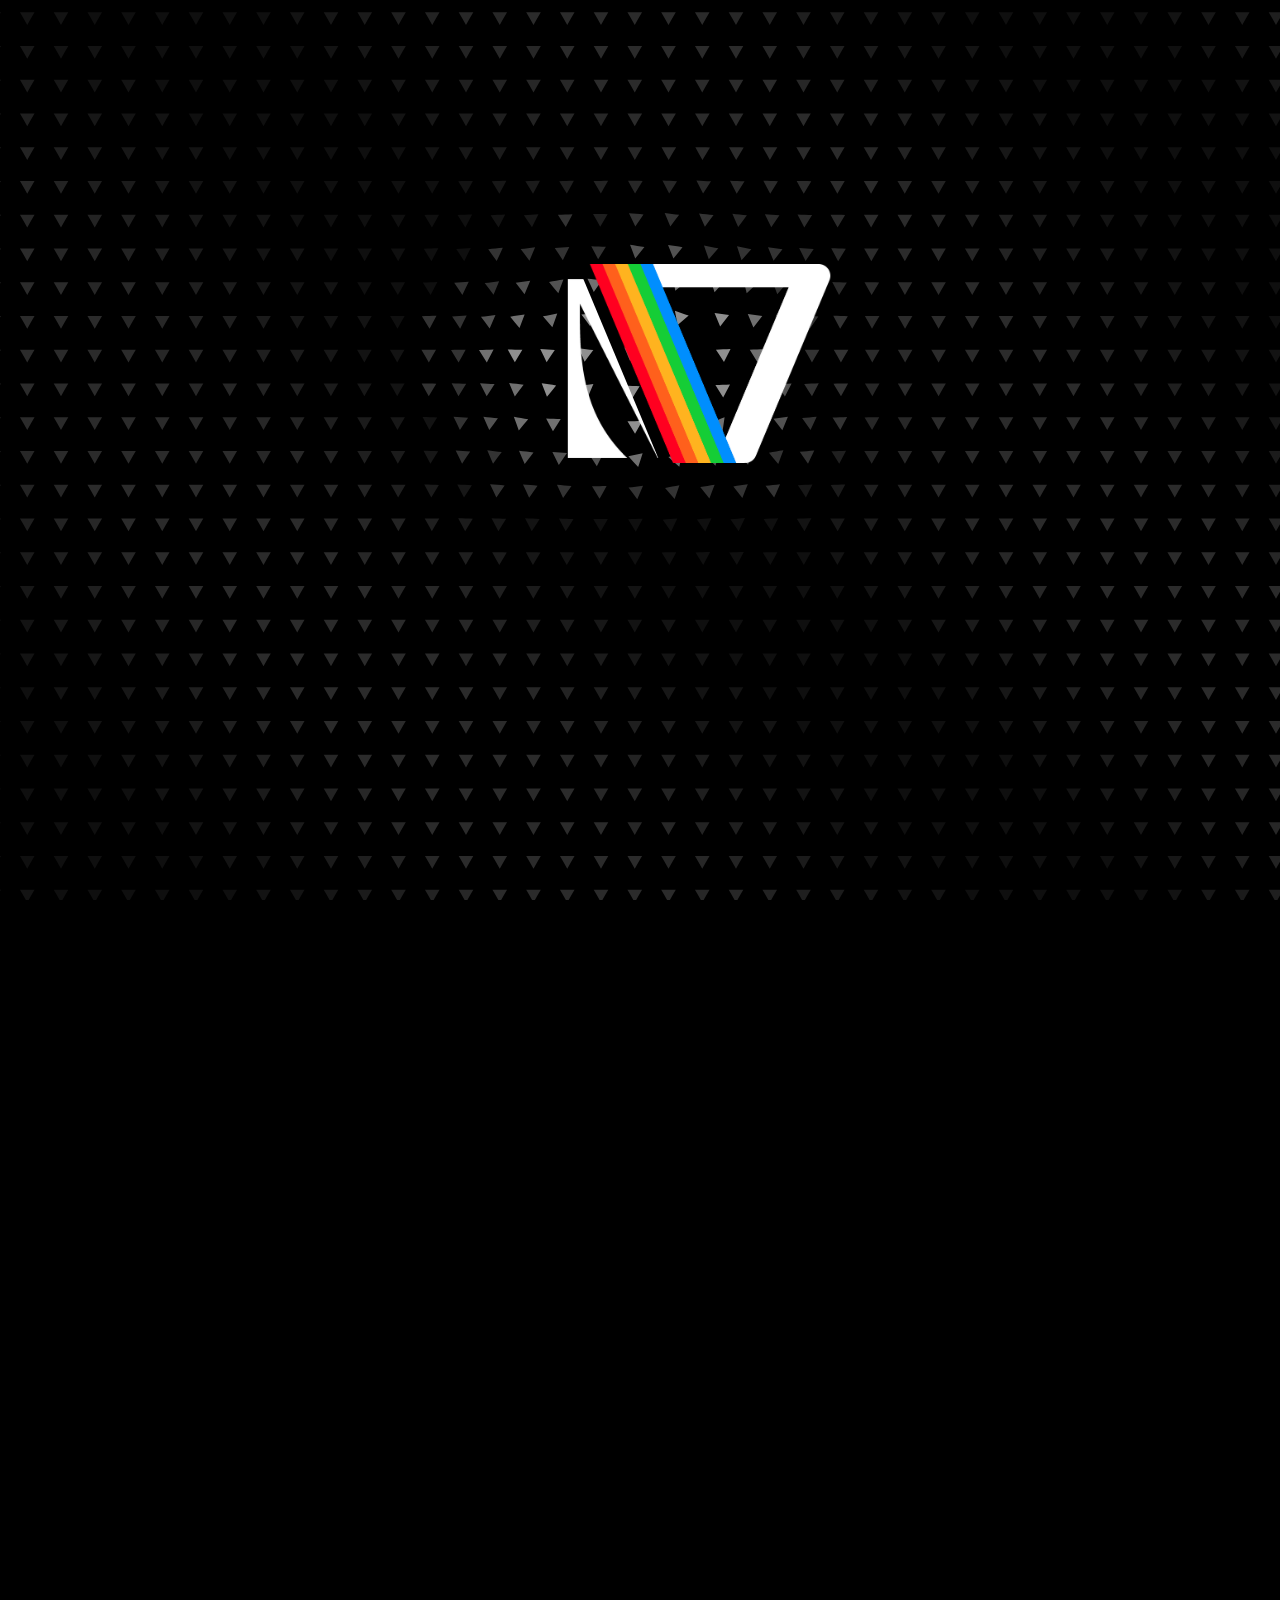
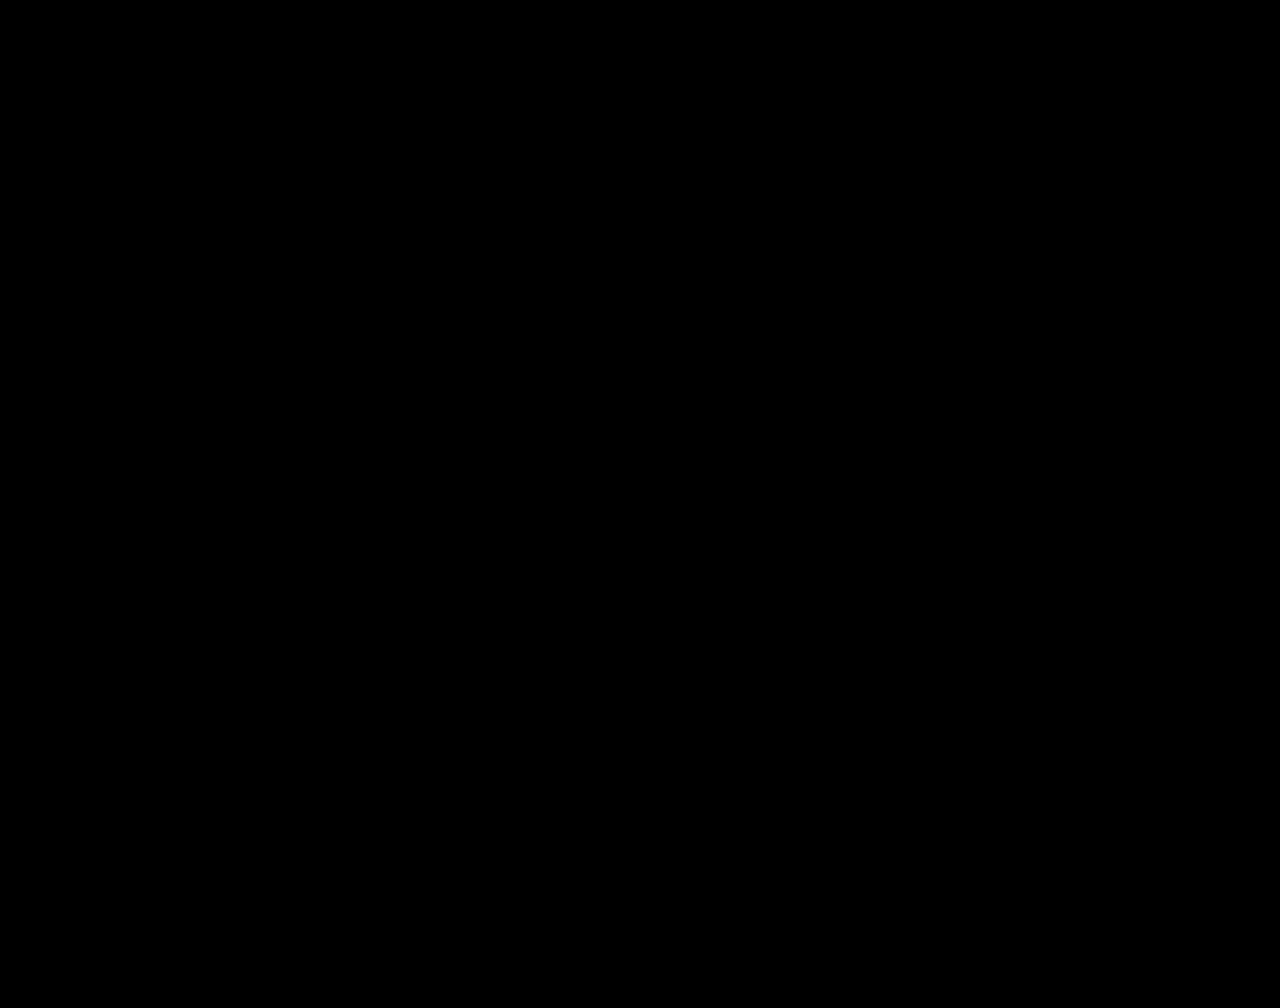
==== index.html @ 1aed2dae "Nabla website: homepage met intro, video's, formules en infopagina's Statische site in de Nabla-huis" ====
<!doctype html>
<html lang="nl">
<head>
  <meta charset="utf-8">
  <meta name="viewport" content="width=device-width, initial-scale=1">
  <title>Nabla, natuurkunde in beeld</title>
  <meta name="description" content="Nabla: natuurkundevideo's in het Nederlands, helder uitgelegd met animaties.">
  <!-- share previews; og:image may need the full address (https://.../assets/og.png) once the site has a domain -->
  <meta property="og:type" content="website">
  <meta property="og:locale" content="nl_NL">
  <meta property="og:site_name" content="Nabla">
  <meta property="og:title" content="Nabla, natuurkunde in beeld">
  <meta property="og:description" content="Nabla: natuurkundevideo's in het Nederlands, helder uitgelegd met animaties.">
  <meta property="og:image" content="assets/og.png">
  <meta property="og:image:width" content="1200">
  <meta property="og:image:height" content="630">
  <meta name="twitter:card" content="summary_large_image">
  <link rel="icon" href="assets/favicon.png">
  <link rel="apple-touch-icon" href="assets/apple-touch-icon.png">
  <meta name="theme-color" content="#000000">
  <link rel="preload" href="assets/fonts/bricolage-grotesque.woff2" as="font" type="font/woff2" crossorigin>
  <link rel="preload" href="assets/fonts/geist.woff2" as="font" type="font/woff2" crossorigin>
  <link rel="stylesheet" href="assets/katex/katex.min.css">
  <script defer src="assets/katex/katex.min.js"></script>
  <link rel="stylesheet" href="css/nabla.css">
  <script defer src="js/field.js"></script>
  <script defer src="js/videos.js"></script>
  <script defer src="js/pages.js"></script>
  <script defer src="js/intro.js"></script>
</head>
<body data-page="home" class="intro">
  <canvas class="field" aria-hidden="true"></canvas>
  <header class="site-header wrap">
    
    <nav aria-label="Hoofdmenu"><a href="index.html#videos">Video's</a><a href="formules.html">Formules</a><a href="docenten.html">Docenten</a><a href="over.html">Over Nabla</a></nav>
  </header>
  <main>
    <section class="hero wrap">
      <h1><span class="logo"><span class="sr-only">Nabla</span><img class="word" src="assets/wordmark.png" alt=""><img class="nabla" src="assets/nabla.png" alt=""></span></h1>
      <div class="after-logo">
        <p class="tagline">Natuurkunde, helder uitgelegd.</p>
        <div class="actions">
          <a class="button" href="#videos">Bekijk de video's</a>
          <a class="button quiet" href="over.html">Over Nabla</a>
        </div>
      </div>
    </section>
    <div id="videos" class="paper"></div>
  </main>
  <footer class="site-footer wrap">
    <span>Nabla, natuurkunde in beeld</span>
    <span class="links"><a href="steun.html">Steun Nabla</a><a href="https://www.youtube.com/" rel="noopener">Nabla op YouTube</a></span>
  </footer>
</body>
</html>
---- css/nabla.css ----
/* Nabla on the web. Black and white like the videos, hierarchy by size and weight instead of grey, brand yellow
   as the one accent (time codes, the active chapter, the main button). Formulas in Computer Modern (KaTeX) on
   white boards, as on the rekenbord in the videos; U, I, R, P, E and Q keep their colour. The five brand
   colours together appear only in the logo. */
@font-face {
  font-family: "Bricolage Grotesque"; font-weight: 200 800; font-stretch: 75% 100%; font-display: swap;
  src: url(../assets/fonts/bricolage-grotesque.woff2) format("woff2-variations");
}
@font-face {
  font-family: Geist; font-weight: 100 900; font-display: swap;
  src: url(../assets/fonts/geist.woff2) format("woff2-variations");
}

:root {
  --black: #000; --white: #fff; --yellow: #FFB31F;
  --display: "Bricolage Grotesque", "Arial Narrow", sans-serif;
  --body: Geist, system-ui, sans-serif;
  /* a perfect-fourth scale on 17px */
  --s-1: 0.8125rem; --s0: 1.0625rem; --s1: 1.4rem; --s2: 1.875rem; --s3: 2.5rem; --s4: clamp(2.75rem, 7vw, 5.5rem);
  --gutter: clamp(1.25rem, 4vw, 3.5rem);
  --wide: 84rem;
  --line: 1.5px;
  color-scheme: dark;
}

* { box-sizing: border-box; }
html { background: var(--black); scroll-behavior: smooth; }
body {
  margin: 0; min-height: 100vh; display: flex; flex-direction: column; overflow-x: clip;
  color: var(--white); font: 400 var(--s0)/1.55 var(--body); -webkit-font-smoothing: antialiased;
}
canvas.field { position: fixed; inset: 0; width: 100%; height: 100%; z-index: -1; }
main { flex: 1; }
h1, h2, h3 { font-family: var(--display); font-weight: 800; line-height: 0.95; letter-spacing: -0.02em; margin: 0; }
p { margin: 0; max-width: 60ch; }
a { color: inherit; text-underline-offset: 0.2em; text-decoration-thickness: 1px; }
:focus-visible { outline: 2px solid var(--yellow); outline-offset: 3px; }
.sr-only { position: absolute; width: 1px; height: 1px; overflow: hidden; clip-path: inset(50%); white-space: nowrap; }
.wrap { width: 100%; max-width: var(--wide); margin: 0 auto; padding: 0 var(--gutter); }
.time { font-variant-numeric: tabular-nums; color: var(--yellow); }

/* ── Header and footer ───────────────────────────────────────────────── */
.site-header { display: flex; flex-wrap: wrap; align-items: center; gap: 0.75rem 2rem; padding-block: 1.1rem; }
.site-header nav { display: flex; gap: 1.25rem 1.75rem; margin-left: auto; font-weight: 500; white-space: nowrap; }
.site-header nav a { text-decoration: none; }
.site-header nav a:hover, .site-header nav a[aria-current="page"] { text-decoration: underline; }
.site-header .brand .logo { width: clamp(6.5rem, 22vw, 8.5rem); }
.site-footer { display: flex; flex-wrap: wrap; justify-content: space-between; gap: 1rem; padding-block: 3rem 2rem; font-size: var(--s-1); }
.site-footer .links { display: flex; gap: 1.5rem; }

/* ── The logo: word mark and ∇ as in the intro. Values are pixels of the 8000 × 4000 logo artboard; --dx and --wdx
      are how far the ∇ and the word have slid (the defaults: where they end up), --s the size of the ∇. ── */
.logo {
  --dx: 2709.5; --wdx: -3637.8; --s: 1;
  display: block; position: relative; aspect-ratio: 7701.5 / 1707; width: min(84vw, 56rem);
}
.logo img { position: absolute; top: 0; height: 100%; user-select: none; -webkit-user-drag: none; }
.logo .nabla {
  left: calc((860 + 1959) / 7701.5 * 100%); width: calc(2173 / 7701.5 * 100%);
  transform-origin: calc((1950 - 860) / 2173 * 100%) 50%; /* the middle of the ∇ */
  transform: translateX(calc(var(--dx) / 2173 * 100%)) scale(var(--s));
}
.logo .word {
  left: calc((1678.8 + 1959) / 7701.5 * 100%); width: calc(6206 / 7701.5 * 100%);
  transform: translateX(calc(var(--wdx) / 6206 * 100%));
  /* hidden right of the ∇'s slanted left edge (x = 860 at the top, 1574 at the bottom): it slides out from behind.
     max(): before the word comes out the polygon would fold over and leave a hairline */
  clip-path: polygon(0 0, max(0%, (860 + var(--dx) - 1678.8 - var(--wdx)) / 6206 * 100%) 0,
                     max(0%, (1574 + var(--dx) - 1678.8 - var(--wdx)) / 6206 * 100%) 100%, 0 100%);
}

/* ── Buttons ─────────────────────────────────────────────────────────── */
.button {
  display: inline-flex; align-items: center; gap: 0.6em; padding: 0.8rem 1.4rem; border: 0; cursor: pointer;
  background: var(--yellow); color: var(--black); font: 700 var(--s0)/1 var(--body); text-decoration: none;
}
.button:hover { background: var(--white); }
.button.quiet { background: none; color: var(--white); box-shadow: inset 0 0 0 var(--line) var(--white); }
.button.quiet:hover { background: var(--white); color: var(--black); }

/* ── Home: the intro, then a row per video ─────────────────────────────── */
.hero {
  min-height: calc(100svh - 5rem); display: grid; place-content: center; justify-items: center; text-align: center;
  gap: 2.25rem; padding-bottom: 5rem;
  overflow: clip; /* the word sticks out while it slides: a phone would widen the whole page for it and zoom out */
}
.hero .tagline { font: 600 var(--s2)/1.1 var(--display); letter-spacing: -0.01em; max-width: none; }
.hero .actions { display: flex; flex-wrap: wrap; gap: 0.75rem; justify-content: center; margin-top: 1.5rem; }
/* during the intro: only the field and the logo; the rest comes in after it */
.intro .site-header, .intro .after-logo, .intro .site-footer, .intro #videos { opacity: 0; }
.site-header, .after-logo, .site-footer, #videos { transition: opacity 1s; }

#videos { scroll-margin-top: 1rem; }
.video-row { padding-block: 3.5rem; }
.video-row + .video-row { border-top: var(--line) solid var(--white); }
/* a row per video: the preview window on the left, title and text beside it, the chapters underneath.
   The same columns in every row, so all texts start on one line. */
.row-head { display: grid; grid-template-columns: minmax(0, 1.15fr) minmax(0, 1fr); align-items: center; gap: 1.5rem 3rem; margin-bottom: 2rem; }
.row-head h2 { font-size: clamp(2.25rem, 4.5vw, 4rem); }
.row-head h2 a { text-decoration: none; }
.row-head h2 a:hover { text-decoration: underline; text-decoration-thickness: 3px; }
.row-head .about { display: grid; gap: 1rem; justify-items: start; max-width: 32rem; }
.row-head .meta { font-weight: 600; }
.planned .row-head { margin: 0; }
.planned .soon { color: var(--yellow); font-weight: 600; }

/* the preview: a thumbnail, or a black frame with the background dots and the ∇, like the start of a video */
.preview {
  position: relative; display: block; aspect-ratio: 16 / 9; overflow: hidden; background: var(--black);
  background-image: radial-gradient(circle, rgba(128, 128, 128, 0.5) 1.2px, transparent 1.7px); background-size: 22px 22px;
}
.preview img { display: block; width: 100%; height: 100%; object-fit: cover; }
.preview .mark { position: absolute; inset: 0; margin: auto; width: auto; height: 32%; object-fit: contain; }
a.preview:hover { outline: 3px solid var(--black); outline-offset: 3px; }
.preview .badge { position: absolute; left: 1rem; bottom: 0.9rem; padding: 0.2rem 0.6rem; background: var(--yellow); color: var(--black); font-size: var(--s-1); font-weight: 700; }
.preview .play { position: absolute; left: 1rem; bottom: 1rem; width: 3.25rem; height: 3.25rem; background: var(--yellow); }
.preview .play::after { content: ""; position: absolute; inset: 0; margin: auto; width: 1.1rem; height: 1.3rem; background: var(--black); clip-path: polygon(0 0, 100% 50%, 0 100%); transform: translateX(0.12rem); }

/* the chapters as a strip of 16:9 tiles that scrolls sideways */
.strip {
  list-style: none; margin-block: 0; display: grid; grid-auto-flow: column; grid-auto-columns: clamp(15rem, 27vw, 21rem); gap: 1rem;
  overflow-x: auto; scroll-snap-type: x mandatory; padding-bottom: 1rem; margin-inline: calc(-1 * var(--gutter));
  padding-inline: var(--gutter); scroll-padding-inline: var(--gutter); scrollbar-color: var(--white) transparent; scrollbar-width: thin;
}
.tile {
  position: relative; /* holds KaTeX's hidden (absolute) MathML: it would escape the strip and widen the page on a phone */
  aspect-ratio: 16 / 9; display: grid; grid-template-rows: auto 1fr auto; padding: 0.9rem 1rem;
  background: var(--black); box-shadow: inset 0 0 0 var(--line) var(--white); text-decoration: none;
}
.strip li { scroll-snap-align: start; }
.tile:hover { box-shadow: inset 0 0 0 3px var(--yellow); }
.tile .top { display: flex; justify-content: space-between; align-items: baseline; }
.tile .number { font: 800 var(--s2)/1 var(--display); }
.tile .formula { place-self: center; font-size: 1.45rem; }
.tile h3 { font-size: var(--s1); line-height: 1.05; letter-spacing: -0.01em; }

/* .paper: below the top of a page it turns to white board, a calm, opaque surface over the moving field.
   Yellow text is too faint on white, so here time codes go black and yellow only fills the button. */
.paper { background: var(--white); color: var(--black); padding-block: 1rem; }
.paper :focus-visible { outline-color: var(--black); }
.paper .video-row + .video-row { border-top-color: var(--black); }
.paper .time { color: var(--black); font-weight: 600; }
.paper .button:hover { background: var(--black); color: var(--white); }
.paper .planned .soon { color: var(--black); font-weight: 700; }
.paper .strip { scrollbar-color: var(--black) transparent; }
.paper .tile { background: var(--white); box-shadow: inset 0 0 0 var(--line) var(--black); }
.paper .tile:hover { box-shadow: inset 0 0 0 3px var(--black); }

/* ── One video ───────────────────────────────────────────────────────── */
.video-page h1 { font-size: var(--s4); margin: 2.5rem 0 0.75rem; }
.video-page .lead { font-size: var(--s1); line-height: 1.4; margin-bottom: 4rem; }
.watch { display: grid; grid-template-columns: minmax(0, 1fr) 22rem; gap: 1.5rem; align-items: start; }
.player { aspect-ratio: 16 / 9; display: grid; place-items: center; box-shadow: inset 0 0 0 var(--line) var(--white); }
.player iframe { width: 100%; height: 100%; border: 0; }
.player p { font: 700 var(--s1) var(--display); text-align: center; padding: 1rem; }
.chapters { list-style: none; margin: 0; padding: 0; display: grid; gap: 0.25rem; }
.chapters button {
  width: 100%; display: grid; grid-template-columns: 4.2rem 1fr; gap: 0.5rem; text-align: left; cursor: pointer;
  padding: 0.7rem 0.9rem; border: 0; background: none; color: var(--white); font: 500 var(--s0)/1.3 var(--body);
}
.chapters button:hover { box-shadow: inset 0 0 0 var(--line) var(--white); }
.chapters button[aria-current="true"] { background: var(--white); color: var(--black); box-shadow: inset 6px 0 0 var(--yellow); }
.chapters button[aria-current="true"] .time { color: var(--black); font-weight: 700; }
.chapter-detail { margin-top: 3.5rem; display: grid; grid-template-columns: minmax(0, 22rem) 1fr; gap: 1.5rem 3rem; }
.chapter-detail h2 { font-size: var(--s3); margin-bottom: 0.8rem; }
.icon-button {
  display: inline-grid; place-items: center; width: 2.4rem; height: 2.4rem; padding: 0; border: 0; cursor: pointer;
  vertical-align: 0.05em; margin-left: 0.5rem; /* flows right after the last word of the title */
  background: none; color: var(--white); box-shadow: inset 0 0 0 var(--line) var(--white);
}
.icon-button:hover { background: var(--white); color: var(--black); }
.copied { font: 600 var(--s-1) var(--body); letter-spacing: 0; color: var(--yellow); margin-left: 0.5rem; vertical-align: 0.45em; }

/* the video page on white: the player as a black frame like the previews, the chapter list inverted */
.paper .video-page { padding-block: 3rem 4rem; }
.paper .player {
  box-shadow: none; background: var(--black); color: var(--white);
  background-image: radial-gradient(circle, rgba(128, 128, 128, 0.5) 1.2px, transparent 1.7px); background-size: 22px 22px;
}
.paper .chapters button { color: var(--black); }
.paper .chapters button:hover { box-shadow: inset 0 0 0 var(--line) var(--black); }
.paper .chapters button[aria-current="true"] { background: var(--black); color: var(--white); box-shadow: inset 6px 0 0 var(--yellow); }
.paper .chapters button[aria-current="true"] .time { color: var(--yellow); }
.paper .icon-button { color: var(--black); box-shadow: inset 0 0 0 var(--line) var(--black); }
.paper .icon-button:hover { background: var(--black); color: var(--white); }
.paper .copied { color: var(--black); }
.button.next { margin-top: 1rem; }
/* formula cards in equal columns, every card as tall as the tallest, so the formulas and rules line up */
.boards { display: grid; grid-template-columns: repeat(auto-fill, minmax(min(100%, 17rem), 1fr)); grid-auto-rows: 1fr; gap: 1rem; }

/* formula_card on a white board: name, the formula large, a rule, then symbol, meaning, (unit) as in Binas */
.board { display: flex; flex-direction: column; background: var(--white); color: var(--black); padding: 1.1rem 1.4rem 1.2rem; }
.board .name { font-weight: 600; margin-bottom: 0.35rem; }
.board .key { font-size: 1.9rem; margin-bottom: 0.6rem; min-height: 2.4em; display: flex; align-items: center; } /* room for a fraction: the rules line up */
.board hr { border: 0; border-top: var(--line) solid currentColor; margin: 0 0 0.6rem; }
.board .source { display: block; margin-top: auto; padding-top: 0.9rem; font-size: var(--s-1); font-weight: 600; }
.board table { border-collapse: collapse; }
.board td { padding: 0.12rem 0.9rem 0.12rem 0; hyphens: auto; } /* "vervangings-weerstand" may break: the card stays closed */
.board td:last-child { padding-right: 0; }

/* ── Text pages ───────────────────────────────────────────────────────────── */
.text-page h1 { font-size: var(--s4); margin: 2.5rem 0 2rem; }
.text-page .lead { font: 600 var(--s2)/1.15 var(--display); letter-spacing: -0.01em; max-width: 26ch; margin-bottom: 4.5rem; }
.paper .text-page { padding-block: 3.5rem; }
/* a page of topics: the heading on the left, its text on the right, a black rule between them */
.topic { display: grid; grid-template-columns: minmax(0, 1fr) minmax(0, 2fr); gap: 0.75rem 3rem; padding-block: 2rem; }
.topic + .topic { border-top: var(--line) solid var(--black); }
.topic h2 { font-size: var(--s2); }
.topic .text { display: grid; gap: 1rem; align-content: start; }
.text-page .actions { display: flex; flex-wrap: wrap; gap: 0.75rem; margin-top: 2rem; }
.paper .button.outline { background: none; box-shadow: inset 0 0 0 var(--line) var(--black); }
.paper .button.outline:hover { background: var(--black); color: var(--white); }
.board.contact { max-width: 40rem; margin-top: 2rem; }
.board.contact h2 { font-size: var(--s2); margin-bottom: 0.6rem; }
.paper .board { background: var(--white); color: var(--black); box-shadow: inset 0 0 0 var(--line) var(--black); } /* formula cards: like the chapter tiles */
.paper .board.contact { background: var(--black); color: var(--white); box-shadow: none; } /* the contact block stands out */
.formula-group { padding-block: 2.5rem; }
.formula-group + .formula-group { border-top: var(--line) solid var(--black); }
.formula-group h2 { font-size: var(--s3); margin-bottom: 1.5rem; }
.q { font-style: italic; font-weight: 600; }
a[href^="mailto:"] { overflow-wrap: anywhere; } /* a long address may break on a phone */

@media (max-width: 52rem) {
  .row-head, .watch, .chapter-detail, .topic { grid-template-columns: 1fr; }
  .site-header nav { margin-left: 0; flex-wrap: wrap; }
}
@media (max-width: 30rem) {
  .site-header nav { gap: 0.4rem 1rem; font-size: 0.9375rem; }
}
@media (prefers-reduced-motion: reduce) {
  html { scroll-behavior: auto; }
  * { transition: none !important; }
}
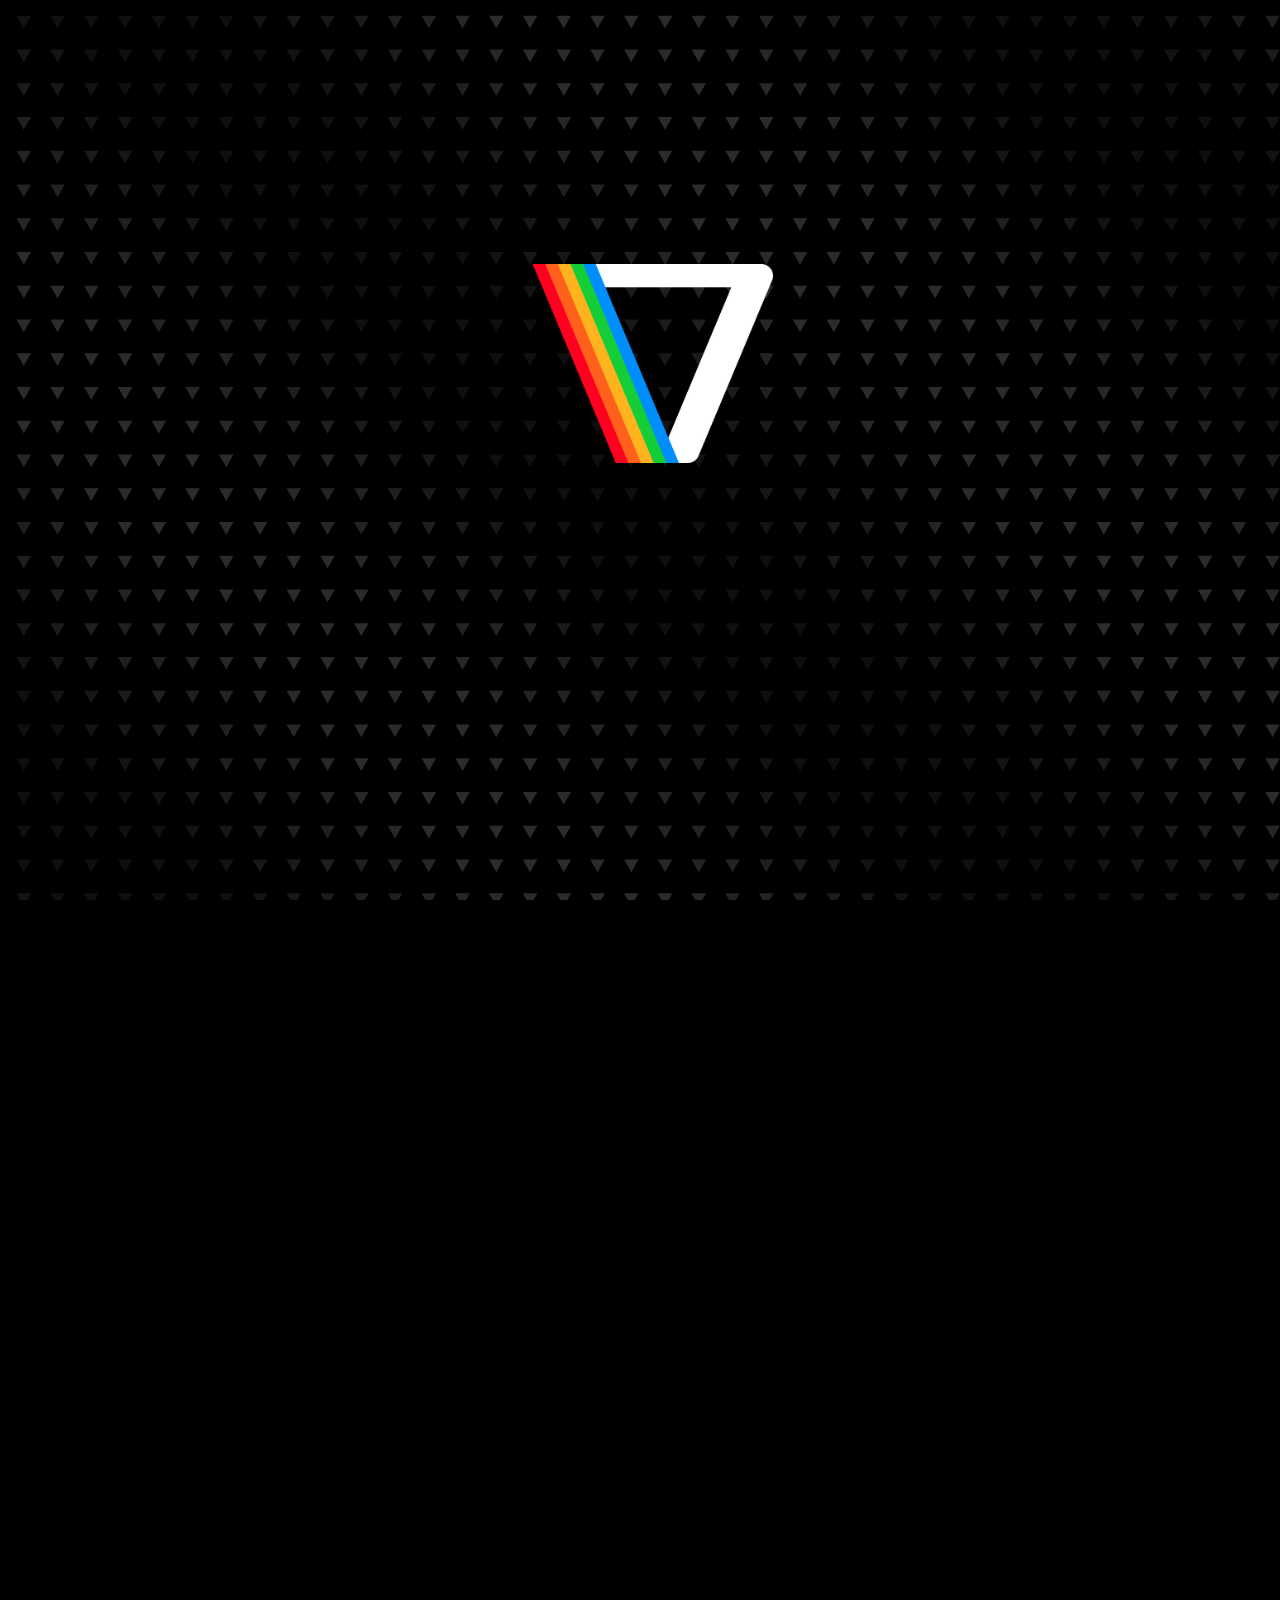
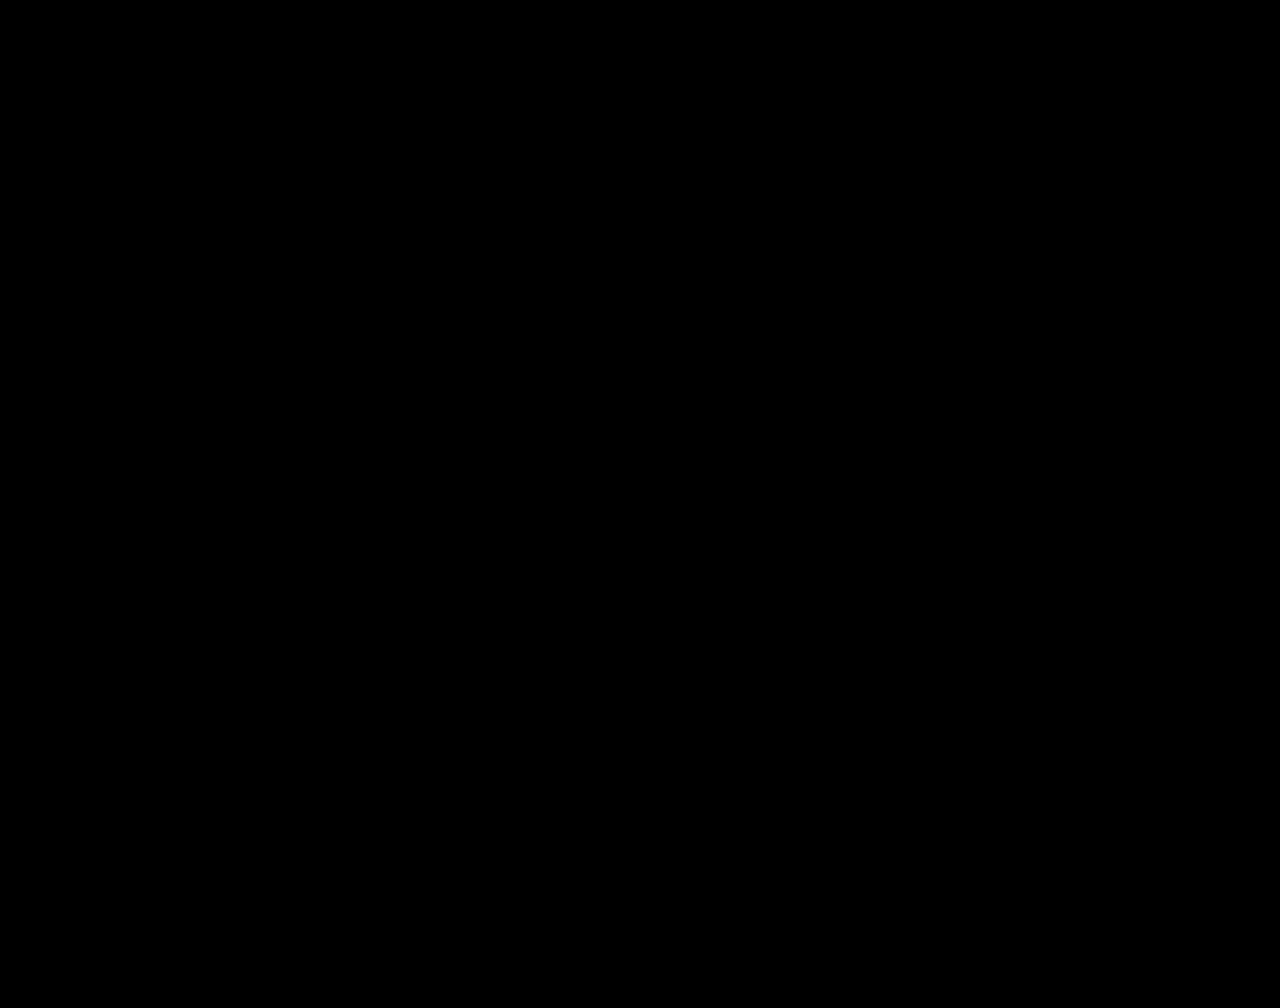
==== commit 010cc0e7: "Linkvoorbeelden: volledig adres van de afbeelding op GitHub Pages WhatsApp en andere apps laden og:i" ====
--- a/index.html
+++ b/index.html
@@ -5,13 +5,13 @@
   <meta name="viewport" content="width=device-width, initial-scale=1">
   <title>Nabla, natuurkunde in beeld</title>
   <meta name="description" content="Nabla: natuurkundevideo's in het Nederlands, helder uitgelegd met animaties.">
-  <!-- share previews; og:image may need the full address (https://.../assets/og.png) once the site has a domain -->
+  <!-- share previews; og:image needs the full address: change it when the site moves to its own domain -->
   <meta property="og:type" content="website">
   <meta property="og:locale" content="nl_NL">
   <meta property="og:site_name" content="Nabla">
   <meta property="og:title" content="Nabla, natuurkunde in beeld">
   <meta property="og:description" content="Nabla: natuurkundevideo's in het Nederlands, helder uitgelegd met animaties.">
-  <meta property="og:image" content="assets/og.png">
+  <meta property="og:image" content="https://nablanatuurkunde.github.io/Website/assets/og.png">
   <meta property="og:image:width" content="1200">
   <meta property="og:image:height" content="630">
   <meta name="twitter:card" content="summary_large_image">
